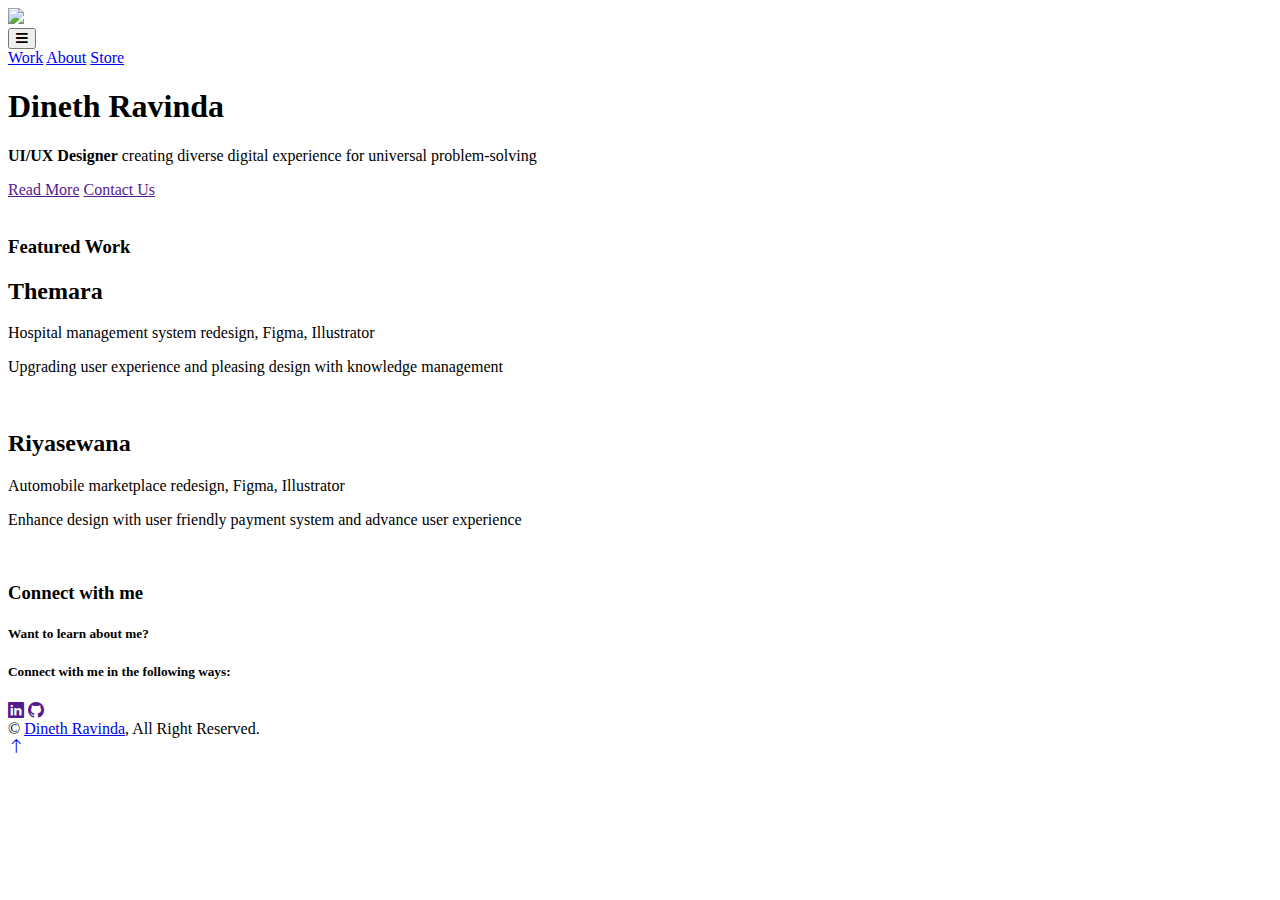
==== home.html @ 6ceae25c "Add files via upload" ====
<!DOCTYPE html>
<html lang="en">

<head>
    <meta charset="utf-8">
    <title>Dineth Ravinda | UI/UX Development</title>
    <meta content="width=device-width, initial-scale=1.0" name="viewport">
    <meta content="" name="keywords">
    <meta content="" name="description">

    <!-- Favicon -->
    <link href="img/favicon.ico" rel="icon">

    <!-- Google Web Fonts -->
    <link rel="preconnect" href="https://fonts.googleapis.com">
    <link rel="preconnect" href="https://fonts.gstatic.com" crossorigin>
    <link href="https://fonts.googleapis.com/css2?family=Heebo:wght@400;500&family=Jost:wght@500;600;700&display=swap" rel="stylesheet"> 

    <!-- Icon Font Stylesheet -->
    <link href="https://cdnjs.cloudflare.com/ajax/libs/font-awesome/5.10.0/css/all.min.css" rel="stylesheet">
    <link href="https://cdn.jsdelivr.net/npm/bootstrap-icons@1.4.1/font/bootstrap-icons.css" rel="stylesheet">

    <!-- Libraries Stylesheet -->
    <link href="lib/animate/animate.min.css" rel="stylesheet">
    <link href="lib/owlcarousel/assets/owl.carousel.min.css" rel="stylesheet">

    <!-- Customized Bootstrap Stylesheet -->
    <link href="css/bootstrap.min.css" rel="stylesheet">

    <!-- Template Stylesheet -->
    <link href="css/style.css" rel="stylesheet">
</head>

<body data-bs-spy="scroll" data-bs-target=".navbar" data-bs-offset="51">
    <div class="container-xxl bg-white p-0">
        <!-- Spinner Start
        <div id="spinner" class="show bg-white position-fixed translate-middle w-100 vh-100 top-50 start-50 d-flex align-items-center justify-content-center">
            <div class="spinner-grow text-primary" style="width: 3rem; height: 3rem;" role="status">
                <span class="sr-only">Loading...</span>
            </div>
        </div>
        Spinner End -->


        <!-- Navbar & Hero Start -->
        <div class="container-xxl position-relative p-0">
            <nav class="navbar navbar-expand-lg navbar-light px-4 px-lg-5 py-3 py-lg-0">
                <a href="file:///C:/Users/EMAX/Desktop/myp-app-html-template/home.html" class="navbar-brand p-0">
                    <div class="circular_image"><img src="img/dr.jpg"></div> 
                </a>
                <button class="navbar-toggler" type="button" data-bs-toggle="collapse" data-bs-target="#navbarCollapse">
                    <span class="fa fa-bars"></span>
                </button>
                <div class="collapse navbar-collapse" id="navbarCollapse">
                    <div class="navbar-nav ms-auto">
                        <a href="#work" class="nav-item nav-link active">Work</a>
                        <a href="file:///C:/Users/EMAX/Desktop/myp-app-html-template/about.html" class="nav-item nav-link">About</a>
                        <a href="#feature" class="nav-item nav-link">Store</a>
                    </div>
                </div>
            </nav>

            <div class="container-xxl bg-primary hero-header">
                <div class="container px-lg-5">
                    <div class="row g-5">
                        <div class="col-lg-8 text-center text-lg-start">
                            <h1 class="text-white mb-4 animated slideInDown">Dineth Ravinda</h1>
                            <p class="text-white pb-3 animated slideInDown"> 
                                <strong class="text-primary">UI/UX Designer</strong> creating diverse digital experience for universal problem-solving</p>
                            <a href="" class="btn btn-primary-gradient py-sm-3 px-4 px-sm-5 rounded-pill me-3 animated slideInLeft">Read More</a>
                            <a href="" class="btn btn-secondary-gradient py-sm-3 px-4 px-sm-5 rounded-pill animated slideInRight">Contact Us</a>
                        </div>
                        <div class="col-lg-5 justify-content-center justify-content-lg-end wow fadeInUp" data-wow-delay="0.3s">
                            <div class="circular_gif"><img src="img/lf.gif" alt=""> 
                            </div>
                        </div>
                    </div>
                </div>
            </div>
        </div>
        <!-- Navbar & Hero End -->


        <!-- Screenshot Start -->
        <div class="container-xxl py-5" id="work">
            <h3 class="text-primary-gradient text-center fw-medium">Featured Work</h3>
            <div class="container py-5 px-lg-5">
                <div class="row g-5 align-items-center">
                    <div class="col-lg-8 wow fadeInUp" data-wow-delay="0.1s">
                        <h2 class="mb-4">Themara</h2>
                        <p class="mb-4 fw-medium">Hospital management system redesign, Figma, Illustrator</p>
                        <p class="mb-1">Upgrading user experience and pleasing design with knowledge management</p>
                    </div>
                    <div class="col-lg-5 d-flex justify-content-center justify-content-lg-end wow fadeInUp" data-wow-delay="0.3s">                      
                            <img class="img-fluid" src="img/themara-screenshot.png" alt="">     
                    </div>
                </div>
            </div>
            <div class="container py-5 px-lg-8">
                <div class="row g-5 align-items-center">
                </div>
            </div>
            <div class="container py-5 px-lg-5">
                <div class="row g-5 align-items-center">
                    <div class="col-lg-8 wow fadeInUp" data-wow-delay="0.1s">
                        <h2 class="mb-4">Riyasewana</h2>
                        <p class="mb-4 fw-medium">Automobile marketplace redesign, Figma, Illustrator</p>
                        <p class="mb-1">Enhance design with user friendly payment system and advance user experience</p>
                    </div>
                    <div class="col-lg-5 d-flex justify-content-center justify-content-lg-end wow fadeInUp" data-wow-delay="0.3s">
                        <img class="img-fluid" src="img/riya-screenshot.png" alt="">  
                    </div>
                </div>
            </div>
        </div>
        <!-- Screenshot End -->


        <!-- Contact Start -->
        <div class="container-xxl py-5" id="contact">
            <div class="container py-5 px-lg-5">
                <div class="text-center wow fadeInUp" data-wow-delay="0.1s">
                    <h3 class="text-primary-gradient fw-medium">Connect with me</h3>
                    <h5 class="text-primary-gradient fw-medium">Want to learn about me?</h5>
                    <h5 class="text-primary-gradient fw-medium">Connect with me in the following ways:</h5>
                </div>
                <div class="row justify-content-center">
                    <div class="col-lg-9">
                        <div class="wow fadeInUp" data-wow-delay="0.3s">
                                <div class="text-center mb-4 py-3">
                                    <a class="btn btn-outline-light btn-social" href=""><i class="bi bi-linkedin"></i></a> 
                                    <a class="btn btn-outline-light btn-social" href=""><i class="bi bi-github"></i></a>                                
                                </div>
                        </div>
                    </div>
                </div>
            </div>
        </div>
        <!-- Contact End -->
        

        <!-- Footer Start -->
        <div class="container-fluid bg-primary text-light footer wow fadeIn" data-wow-delay="0.1s">
            
            <div class="container px-lg-5">
                <div class="copyright">
                    <div class="row">
                        <div class="container-sm text-center">
                            &copy; <a class="border-bottom" href="#">Dineth Ravinda</a>, All Right Reserved.
                        </div>
                    </div>
                </div>
            </div>
        </div>
        <!-- Footer End -->


        <!-- Back to Top -->
        <a href="#" class="btn btn-lg btn-lg-square back-to-top pt-2"><i class="bi bi-arrow-up text-primary"></i></a>
    </div>

    <!-- JavaScript Libraries -->
    <script src="https://code.jquery.com/jquery-3.4.1.min.js"></script>
    <script src="https://cdn.jsdelivr.net/npm/bootstrap@5.0.0/dist/js/bootstrap.bundle.min.js"></script>
    <script src="lib/wow/wow.min.js"></script>
    <script src="lib/easing/easing.min.js"></script>
    <script src="lib/waypoints/waypoints.min.js"></script>
    <script src="lib/counterup/counterup.min.js"></script>
    <script src="lib/owlcarousel/owl.carousel.min.js"></script>

    <!-- Template Javascript -->
    <script src="js/main.js"></script>
</body>

</html>
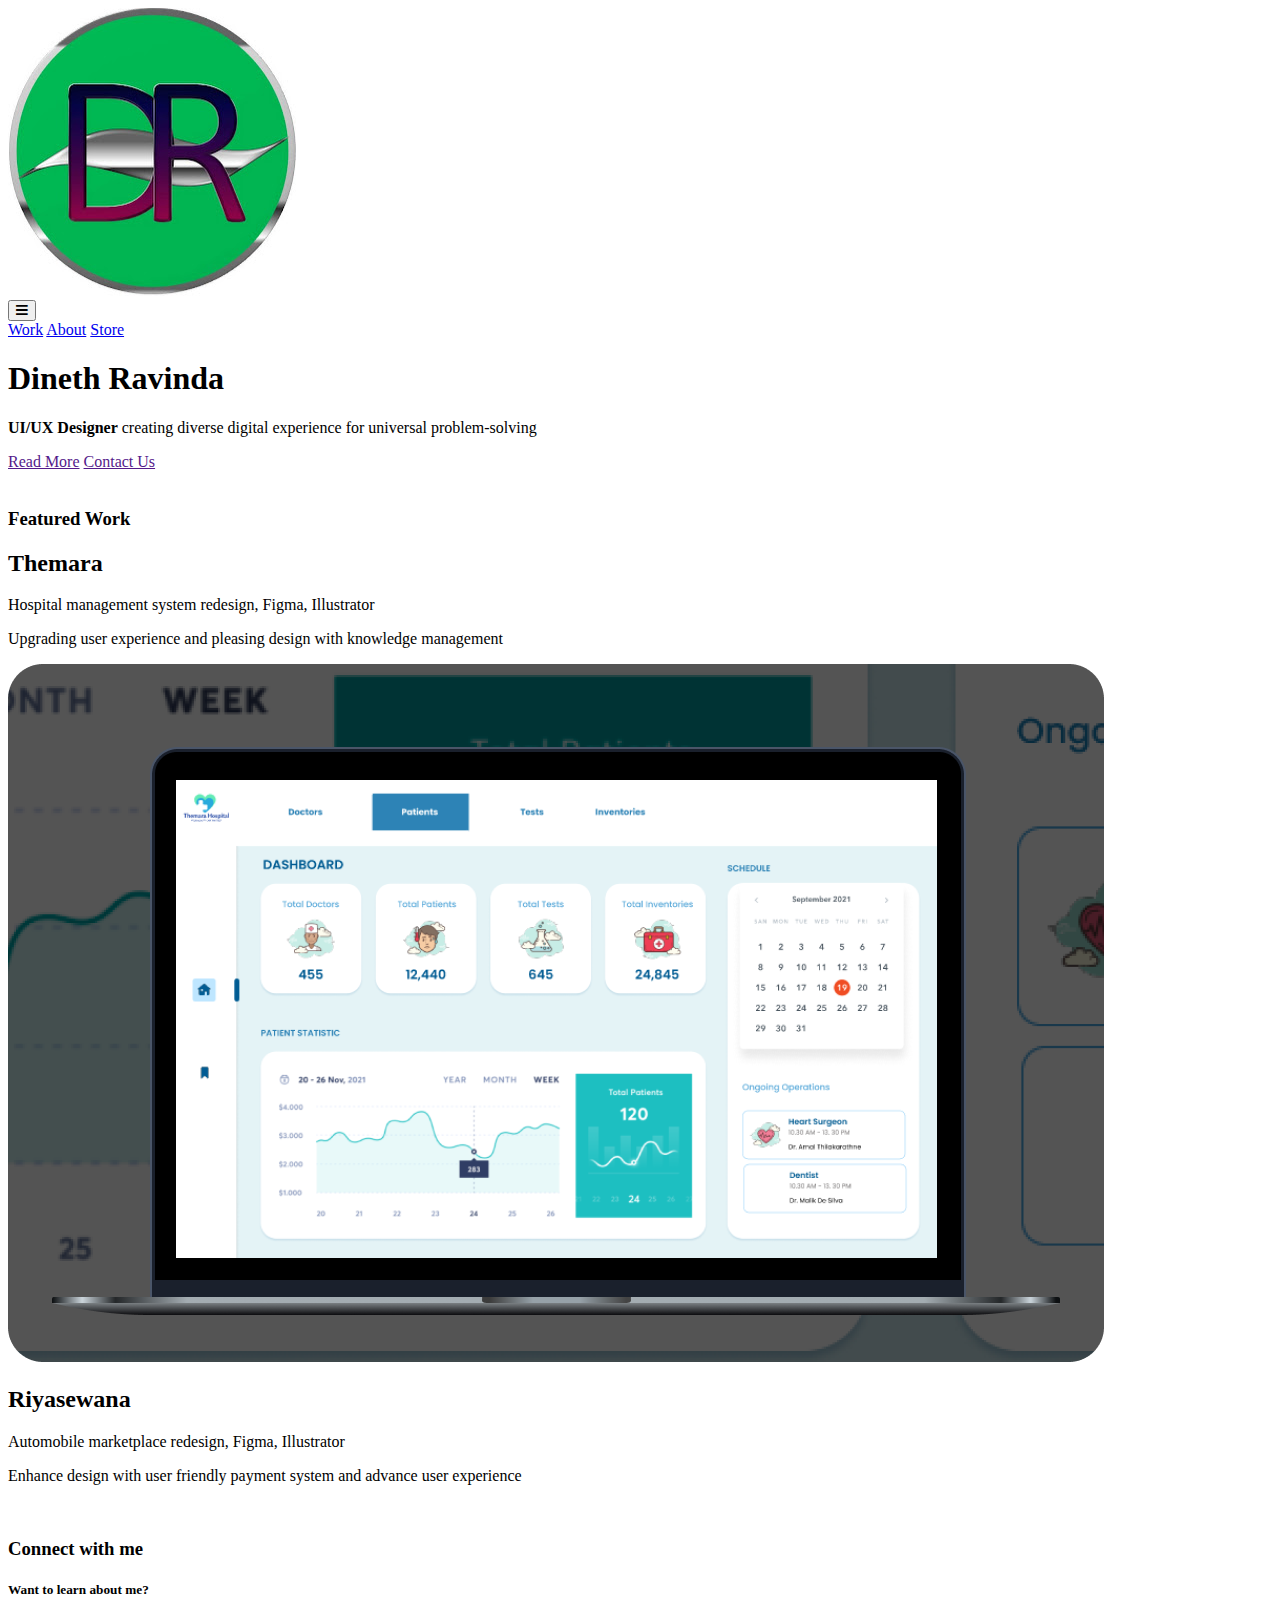
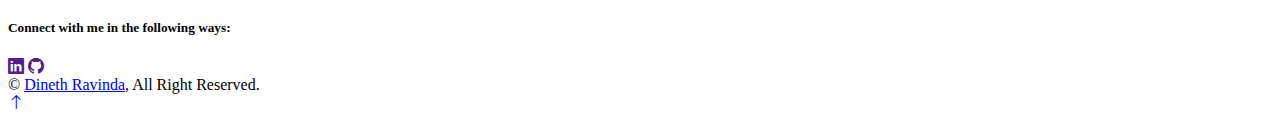
==== commit 6857a204: "Add files via upload" ====
--- a/home.html
+++ b/home.html
@@ -45,7 +45,7 @@
         <!-- Navbar & Hero Start -->
         <div class="container-xxl position-relative p-0">
             <nav class="navbar navbar-expand-lg navbar-light px-4 px-lg-5 py-3 py-lg-0">
-                <a href="file:///C:/Users/EMAX/Desktop/myp-app-html-template/home.html" class="navbar-brand p-0">
+                <a href="home.html" class="navbar-brand p-0">
                     <div class="circular_image"><img src="img/dr.jpg"></div> 
                 </a>
                 <button class="navbar-toggler" type="button" data-bs-toggle="collapse" data-bs-target="#navbarCollapse">
@@ -54,8 +54,8 @@
                 <div class="collapse navbar-collapse" id="navbarCollapse">
                     <div class="navbar-nav ms-auto">
                         <a href="#work" class="nav-item nav-link active">Work</a>
-                        <a href="file:///C:/Users/EMAX/Desktop/myp-app-html-template/about.html" class="nav-item nav-link">About</a>
-                        <a href="#feature" class="nav-item nav-link">Store</a>
+                        <a href="about.html" class="nav-item nav-link">About</a>
+                        <a href="store.html" class="nav-item nav-link">Store</a>
                     </div>
                 </div>
             </nav>
@@ -172,4 +172,4 @@
     <script src="js/main.js"></script>
 </body>
 
-</html>+</html>
